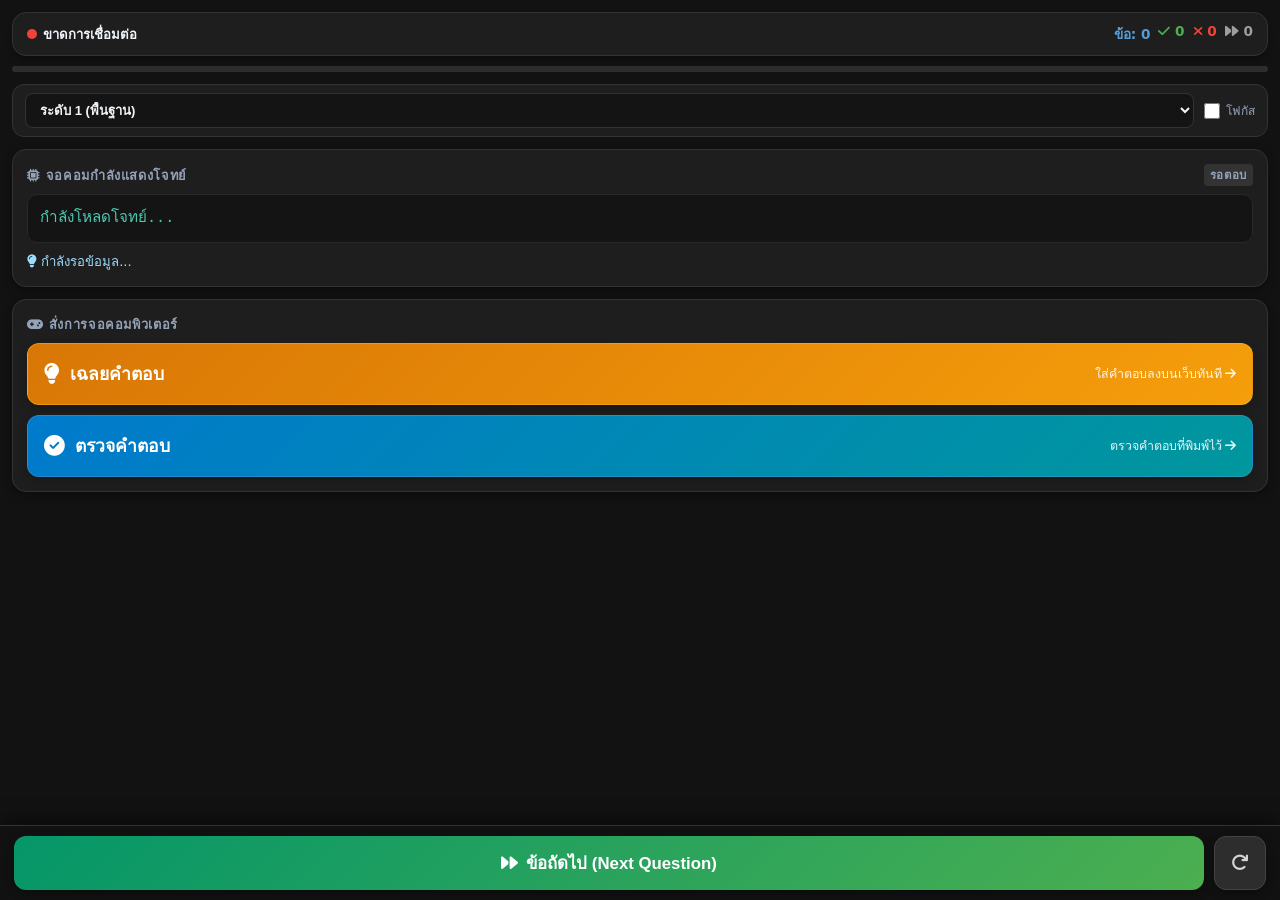
==== remote.html @ 006e248b "เพิ่มระบบโหมดการสอน (Teaching Mode) และรีโมทควบคุมผ่านมือถือ พร้อมปุ่มเฉลยคำตอบ" ====
<!DOCTYPE html>
<html lang="th">
<head>
  <meta charset="UTF-8">
  <meta name="viewport" content="width=device-width, initial-scale=1.0, maximum-scale=1.0, user-scalable=no, viewport-fit=cover">
  <title>Arduino - รีโมทครูผู้สอน</title>
  <link rel="stylesheet" href="https://cdnjs.cloudflare.com/ajax/libs/font-awesome/6.4.0/css/all.min.css">
  <style>
    :root {
      --bg-color: #121212;
      --card-bg: #1e1e1e;
      --card-border: #333333;
      --text-main: #f1f5f9;
      --text-muted: #94a3b8;
      --arduino-teal: #00979d;
      --arduino-blue: #007acc;
      --success: #4CAF50;
      --danger: #f44336;
      --warning: #ff9800;
    }

    * {
      box-sizing: border-box;
      margin: 0;
      padding: 0;
      -webkit-tap-highlight-color: transparent;
      touch-action: manipulation;
    }

    body {
      font-family: system-ui, -apple-system, BlinkMacSystemFont, 'Segoe UI', Roboto, Helvetica, Arial, sans-serif;
      background-color: var(--bg-color);
      color: var(--text-main);
      min-height: 100vh;
      display: flex;
      flex-direction: column;
      padding: 12px;
      padding-bottom: 96px; /* Space for fixed bottom action bar */
    }

    /* Top Bar */
    .top-bar {
      display: flex;
      justify-content: space-between;
      align-items: center;
      background: var(--card-bg);
      border: 1px solid var(--card-border);
      border-radius: 14px;
      padding: 10px 14px;
      margin-bottom: 10px;
      box-shadow: 0 4px 6px -1px rgba(0, 0, 0, 0.3);
    }

    .status-badge {
      display: flex;
      align-items: center;
      gap: 6px;
      font-size: 0.82rem;
      font-weight: 600;
    }

    .status-dot {
      width: 10px;
      height: 10px;
      border-radius: 50%;
      background: #888;
      transition: background 0.3s ease;
    }

    .status-dot.connected {
      background: var(--success);
      box-shadow: 0 0 8px var(--success);
      animation: pulse 2s infinite;
    }

    .status-dot.disconnected {
      background: var(--danger);
    }

    @keyframes pulse {
      0%, 100% { opacity: 1; transform: scale(1); }
      50% { opacity: 0.7; transform: scale(1.15); }
    }

    .score-summary {
      display: flex;
      gap: 8px;
      font-size: 0.85rem;
      font-weight: 700;
    }

    .score-item.total { color: #569cd6; }
    .score-item.correct { color: #4CAF50; }
    .score-item.incorrect { color: #f44336; }
    .score-item.skipped { color: #9e9e9e; }

    /* Progress bar */
    .progress-bar-container {
      width: 100%;
      height: 6px;
      background: #2d2d2d;
      border-radius: 3px;
      overflow: hidden;
      display: flex;
      margin-bottom: 12px;
    }

    .progress-fill-correct {
      background: var(--success);
      height: 100%;
      width: 0%;
      transition: width 0.3s ease;
    }

    .progress-fill-incorrect {
      background: var(--danger);
      height: 100%;
      width: 0%;
      transition: width 0.3s ease;
    }

    .progress-fill-skipped {
      background: #757575;
      height: 100%;
      width: 0%;
      transition: width 0.3s ease;
    }

    /* Settings Bar (Level + Focus) */
    .settings-bar {
      display: flex;
      align-items: center;
      gap: 10px;
      background: var(--card-bg);
      border: 1px solid var(--card-border);
      border-radius: 12px;
      padding: 8px 12px;
      margin-bottom: 12px;
    }

    .select-pill {
      flex: 1;
      background: #141414;
      border: 1px solid var(--card-border);
      color: var(--text-main);
      padding: 8px 10px;
      border-radius: 8px;
      font-size: 0.82rem;
      font-weight: 600;
      outline: none;
    }

    .focus-toggle-wrap {
      display: flex;
      align-items: center;
      gap: 6px;
      font-size: 0.75rem;
      color: var(--text-muted);
      cursor: pointer;
      user-select: none;
    }

    .focus-toggle-wrap input {
      accent-color: var(--arduino-teal);
      width: 16px;
      height: 16px;
    }

    /* Cards */
    .card {
      background: var(--card-bg);
      border: 1px solid var(--card-border);
      border-radius: 14px;
      padding: 14px;
      margin-bottom: 12px;
      box-shadow: 0 4px 10px rgba(0,0,0,0.3);
    }

    .card-header {
      display: flex;
      justify-content: space-between;
      align-items: center;
      font-size: 0.8rem;
      font-weight: 700;
      text-transform: uppercase;
      letter-spacing: 0.05em;
      color: var(--text-muted);
      margin-bottom: 8px;
    }

    /* Code Display */
    .code-box {
      font-family: 'Courier New', Courier, monospace;
      font-size: 0.95rem;
      line-height: 1.5;
      background: #141414;
      border: 1px solid #282828;
      border-radius: 10px;
      padding: 12px;
      color: #4ec9b0;
      overflow-x: auto;
      white-space: pre-wrap;
      word-break: break-word;
    }

    .hint-box {
      margin-top: 8px;
      font-size: 0.82rem;
      color: #9cdcfe;
    }

    /* Actions Card */
    .actions-grid {
      display: flex;
      flex-direction: column;
      gap: 10px;
      margin-top: 6px;
    }

    .btn-action-tile {
      border: none;
      border-radius: 12px;
      padding: 16px;
      font-size: 1.1rem;
      font-weight: 700;
      color: #ffffff;
      cursor: pointer;
      display: flex;
      align-items: center;
      justify-content: space-between;
      box-shadow: 0 4px 10px rgba(0, 0, 0, 0.2);
      transition: all 0.15s ease;
    }

    .btn-action-tile:active {
      transform: scale(0.97);
    }

    .btn-reveal {
      background: linear-gradient(135deg, #d97706, #f59e0b);
      border: 1.5px solid rgba(251, 191, 36, 0.4);
    }

    .btn-reveal:active {
      background: #b45309;
    }

    .btn-check {
      background: linear-gradient(135deg, #007acc, #00979d);
      border: 1.5px solid rgba(86, 156, 214, 0.4);
    }

    .btn-check:active {
      background: #005f9e;
    }

    .btn-action-tile .tile-title {
      display: flex;
      align-items: center;
      gap: 10px;
    }

    .btn-action-tile .tile-sub {
      font-size: 0.78rem;
      font-weight: normal;
      opacity: 0.9;
    }

    /* Fixed Bottom Action Bar */
    .bottom-bar {
      position: fixed;
      bottom: 0;
      left: 0;
      right: 0;
      background: rgba(18, 18, 18, 0.95);
      backdrop-filter: blur(12px);
      -webkit-backdrop-filter: blur(12px);
      border-top: 1px solid var(--card-border);
      padding: 10px 14px;
      display: flex;
      gap: 10px;
      z-index: 100;
      box-shadow: 0 -4px 16px rgba(0,0,0,0.5);
    }

    .action-btn {
      flex: 1;
      border: none;
      border-radius: 12px;
      padding: 14px 16px;
      font-size: 1.05rem;
      font-weight: 700;
      color: #ffffff;
      cursor: pointer;
      display: flex;
      align-items: center;
      justify-content: center;
      gap: 8px;
      box-shadow: 0 4px 10px rgba(0, 0, 0, 0.3);
      transition: all 0.15s ease;
      min-height: 52px;
    }

    .action-btn:active {
      transform: scale(0.97);
    }

    .btn-next-main {
      background: linear-gradient(135deg, #059669, #4CAF50);
      animation: pulseGlow 1.8s infinite;
    }

    .btn-restart-round {
      flex: 0 0 52px;
      background: #2d2d2d;
      color: #d4d4d4;
      border: 1px solid #444;
      padding: 0;
      font-size: 1.1rem;
    }

    @keyframes pulseGlow {
      0%, 100% { box-shadow: 0 0 12px rgba(76, 175, 80, 0.3); }
      50% { box-shadow: 0 0 20px rgba(76, 175, 80, 0.6); }
    }

    /* Toast */
    .toast {
      position: fixed;
      top: 16px;
      left: 50%;
      transform: translateX(-50%) translateY(-30px);
      background: #252526;
      border: 1px solid #3c3c3c;
      color: #fff;
      padding: 8px 18px;
      border-radius: 20px;
      font-size: 0.82rem;
      font-weight: 600;
      opacity: 0;
      pointer-events: none;
      transition: all 0.25s ease;
      z-index: 200;
      box-shadow: 0 4px 16px rgba(0,0,0,0.5);
    }

    .toast.show {
      opacity: 1;
      transform: translateX(-50%) translateY(0);
    }
  </style>
</head>
<body>

  <!-- Top Bar: Live Status & Counters -->
  <div class="top-bar">
    <div class="status-badge">
      <span id="status-dot" class="status-dot"></span>
      <span id="status-text">กำลังเชื่อมต่อ...</span>
    </div>
    <div class="score-summary">
      <span class="score-item total" id="score-total">ข้อ: 0</span>
      <span class="score-item correct" id="score-correct"><i class="fas fa-check"></i> 0</span>
      <span class="score-item incorrect" id="score-incorrect"><i class="fas fa-times"></i> 0</span>
      <span class="score-item skipped" id="score-skipped"><i class="fas fa-forward"></i> 0</span>
    </div>
  </div>

  <!-- Progress Bar -->
  <div class="progress-bar-container">
    <div id="prog-correct" class="progress-fill-correct"></div>
    <div id="prog-incorrect" class="progress-fill-incorrect"></div>
    <div id="prog-skipped" class="progress-fill-skipped"></div>
  </div>

  <!-- Settings Bar (Level + Focus) -->
  <div class="settings-bar">
    <select id="remote-level-select" class="select-pill">
      <option value="1">ระดับ 1 (พื้นฐาน)</option>
      <option value="2">ระดับ 2 (เพิ่มคำสั่ง I/O)</option>
      <option value="3">ระดับ 3 (ตัวแปร)</option>
      <option value="4">ระดับ 4 (ค่าคงที่และคณิตศาสตร์)</option>
      <option value="5">ระดับ 5 (เงื่อนไขและตัดสินใจ)</option>
      <option value="6">ระดับ 6 (การวนซ้ำ)</option>
      <option value="7">ระดับ 7 (อ่านค่าและสัญญาณอนาล็อก)</option>
      <option value="8">ระดับ 8 (การสร้างฟังก์ชัน)</option>
      <option value="9">ระดับ 9 (ตรรกะและการจัดการเวลา)</option>
      <option value="10">ระดับ 10 (อาร์เรย์และไลบรารี)</option>
    </select>
    <label class="focus-toggle-wrap">
      <input type="checkbox" id="remote-focus-toggle">
      <span>โฟกัส</span>
    </label>
  </div>

  <!-- Card 1: Question Mirror on Projector -->
  <div class="card">
    <div class="card-header">
      <span id="question-card-title"><i class="fas fa-microchip me-1"></i> จอคอมกำลังแสดงโจทย์</span>
      <span id="status-label" class="badge" style="font-size: 0.72rem; padding: 2px 6px; border-radius: 4px; background: #333;">รอตอบ</span>
    </div>
    <div class="code-box" id="remote-code-preview">กำลังโหลดโจทย์...</div>
    <div class="hint-box" id="remote-hint"><i class="fas fa-lightbulb text-warning me-1"></i> กำลังรอข้อมูล...</div>
  </div>

  <!-- Card 2: Quick Action Controls -->
  <div class="card">
    <div class="card-header">
      <span><i class="fas fa-gamepad me-1"></i> สั่งการจอคอมพิวเตอร์</span>
    </div>
    <div class="actions-grid">
      <!-- Reveal Button: Puts answer onto web directly -->
      <button id="btn-reveal-action" class="btn-action-tile btn-reveal">
        <div class="tile-title">
          <i class="fas fa-lightbulb" style="font-size: 1.3rem;"></i>
          <span>เฉลยคำตอบ</span>
        </div>
        <div class="tile-sub">ใส่คำตอบลงบนเว็บทันที <i class="fas fa-arrow-right"></i></div>
      </button>

      <!-- Check Button: Checks current input on PC -->
      <button id="btn-check-action" class="btn-action-tile btn-check">
        <div class="tile-title">
          <i class="fas fa-check-circle" style="font-size: 1.3rem;"></i>
          <span>ตรวจคำตอบ</span>
        </div>
        <div class="tile-sub">ตรวจคำตอบที่พิมพ์ไว้ <i class="fas fa-arrow-right"></i></div>
      </button>
    </div>
  </div>

  <!-- Fixed Bottom Bar: Next / Reset -->
  <div class="bottom-bar">
    <button id="btn-next-action" class="action-btn btn-next-main">
      <i class="fas fa-forward"></i> ข้อถัดไป (Next Question)
    </button>
    <button id="btn-restart-game" class="action-btn btn-restart-round" title="เริ่มใหม่ (Reset Score)">
      <i class="fas fa-redo"></i>
    </button>
  </div>

  <div id="toast" class="toast">คำสั่งถูกส่งแล้ว</div>

  <script>
    let evtSource = null;
    let currentState = null;

    const statusDot = document.getElementById("status-dot");
    const statusText = document.getElementById("status-text");
    const scoreTotal = document.getElementById("score-total");
    const scoreCorrect = document.getElementById("score-correct");
    const scoreIncorrect = document.getElementById("score-incorrect");
    const scoreSkipped = document.getElementById("score-skipped");
    const progCorrect = document.getElementById("prog-correct");
    const progIncorrect = document.getElementById("prog-incorrect");
    const progSkipped = document.getElementById("prog-skipped");

    const remoteLevelSelect = document.getElementById("remote-level-select");
    const remoteFocusToggle = document.getElementById("remote-focus-toggle");

    const statusLabel = document.getElementById("status-label");
    const remoteCodePreview = document.getElementById("remote-code-preview");
    const remoteHint = document.getElementById("remote-hint");

    const btnRevealAction = document.getElementById("btn-reveal-action");
    const btnCheckAction = document.getElementById("btn-check-action");
    const btnNextAction = document.getElementById("btn-next-action");
    const btnRestartGame = document.getElementById("btn-restart-game");

    const toast = document.getElementById("toast");

    function showToast(msg) {
      toast.textContent = msg;
      toast.classList.add("show");
      setTimeout(() => toast.classList.remove("show"), 1400);
    }

    function vibrate() {
      if ("vibrate" in navigator) {
        try { navigator.vibrate(35); } catch(e){}
      }
    }

    async function sendAction(action, target, value) {
      vibrate();
      try {
        await fetch("/api/action", {
          method: "POST",
          headers: { "Content-Type": "application/json" },
          body: JSON.stringify({ action, target, value })
        });
      } catch (err) {
        console.error("Failed to send action:", err);
      }
    }

    function connectSSE() {
      if (evtSource) evtSource.close();

      statusDot.className = "status-dot";
      statusText.textContent = "กำลังเชื่อมต่อ...";

      evtSource = new EventSource("/api/events");

      evtSource.onopen = () => {
        statusDot.className = "status-dot connected";
        statusText.textContent = "เชื่อมต่อคอมแล้ว";
        sendAction("request_state");
      };

      evtSource.onerror = () => {
        statusDot.className = "status-dot disconnected";
        statusText.textContent = "ขาดการเชื่อมต่อ";
        evtSource.close();
        setTimeout(connectSSE, 3000);
      };

      evtSource.onmessage = (event) => {
        try {
          const data = JSON.parse(event.data);
          if ((data.type === "state" || data.type === "init") && data.state) {
            updateUI(data.state);
          }
        } catch (err) {
          console.error("Error parsing SSE:", err);
        }
      };
    }

    async function fetchInitialState() {
      try {
        const res = await fetch("/api/state");
        if (res.ok) {
          const state = await res.json();
          if (state && Object.keys(state).length > 0) {
            updateUI(state);
          }
        }
      } catch (e) {}
    }

    function updateUI(state) {
      currentState = state;

      // Counters
      const correct = state.scoreCorrect || 0;
      const incorrect = state.scoreIncorrect || 0;
      const skipped = state.scoreSkipped || 0;
      const total = state.totalQuestions !== undefined ? state.totalQuestions : (correct + incorrect + skipped);

      scoreTotal.textContent = `ข้อ: ${total}`;
      scoreCorrect.innerHTML = `<i class="fas fa-check"></i> ${correct}`;
      scoreIncorrect.innerHTML = `<i class="fas fa-times"></i> ${incorrect}`;
      if (scoreSkipped) scoreSkipped.innerHTML = `<i class="fas fa-forward"></i> ${skipped}`;

      const totalCount = correct + incorrect + skipped;
      if (totalCount > 0) {
        progCorrect.style.width = (correct / totalCount * 100) + "%";
        progIncorrect.style.width = (incorrect / totalCount * 100) + "%";
        if (progSkipped) progSkipped.style.width = (skipped / totalCount * 100) + "%";
      } else {
        progCorrect.style.width = "0%";
        progIncorrect.style.width = "0%";
        if (progSkipped) progSkipped.style.width = "0%";
      }

      // Level & Focus
      if (remoteLevelSelect && state.level && remoteLevelSelect.value !== state.level) {
        remoteLevelSelect.value = state.level;
      }
      if (remoteFocusToggle && state.focus !== undefined) {
        remoteFocusToggle.checked = Boolean(state.focus);
      }

      // Code preview
      const qText = state.questionText || "(กำลังเตรียมโจทย์)";
      remoteCodePreview.textContent = qText;

      // Hint
      const hint = state.hint || "";
      remoteHint.innerHTML = hint ? `<i class="fas fa-lightbulb text-warning me-1"></i> คำใบ้: ${hint}` : "";

      // Status
      const status = state.status || "unattempted";
      if (status === "correct") {
        statusLabel.style.background = "#4CAF50";
        statusLabel.textContent = "เฉลย/ตอบถูก ✅";
      } else if (status === "wrong") {
        statusLabel.style.background = "#f44336";
        statusLabel.textContent = "ตอบผิด ❌";
      } else {
        statusLabel.style.background = "#333";
        statusLabel.textContent = "รอตอบ...";
      }
    }

    // Reveal Button -> Puts answer directly into the website input!
    btnRevealAction.addEventListener("click", () => {
      sendAction("click", "reveal-btn");
      showToast("ใส่คำตอบลงบนเว็บแล้ว");
    });

    // Check Button -> Checks the answer on the website
    btnCheckAction.addEventListener("click", () => {
      sendAction("click", "check-btn");
      showToast("ตรวจคำตอบแล้ว");
    });

    // Next Question Button
    btnNextAction.addEventListener("click", () => {
      sendAction("click", "next-btn");
      showToast("สุ่มข้อถัดไปแล้ว");
    });

    // Restart game
    btnRestartGame.addEventListener("click", () => {
      if (confirm("ต้องการเริ่มใหม่และรีเซ็ตคะแนนใช่หรือไม่?")) {
        sendAction("click", "restart_game");
        showToast("รีเซ็ตคะแนนแล้ว");
      }
    });

    // Level change
    remoteLevelSelect.addEventListener("change", (e) => {
      sendAction("set_level", null, e.target.value);
      showToast("เปลี่ยนระดับ: " + e.target.value);
    });

    // Focus toggle
    remoteFocusToggle.addEventListener("change", () => {
      sendAction("toggle_focus");
      showToast("สลับโฟกัสระดับ");
    });

    // Screen WakeLock
    let wakeLock = null;
    async function requestWakeLock() {
      if ("wakeLock" in navigator) {
        try { wakeLock = await navigator.wakeLock.request("screen"); } catch(e){}
      }
    }
    document.addEventListener("visibilitychange", () => {
      if (document.visibilityState === "visible") requestWakeLock();
    });
    window.addEventListener("click", () => {
      if (!wakeLock) requestWakeLock();
    }, { once: true });

    // Initial setup
    fetchInitialState();
    connectSSE();
  </script>
</body>
</html>
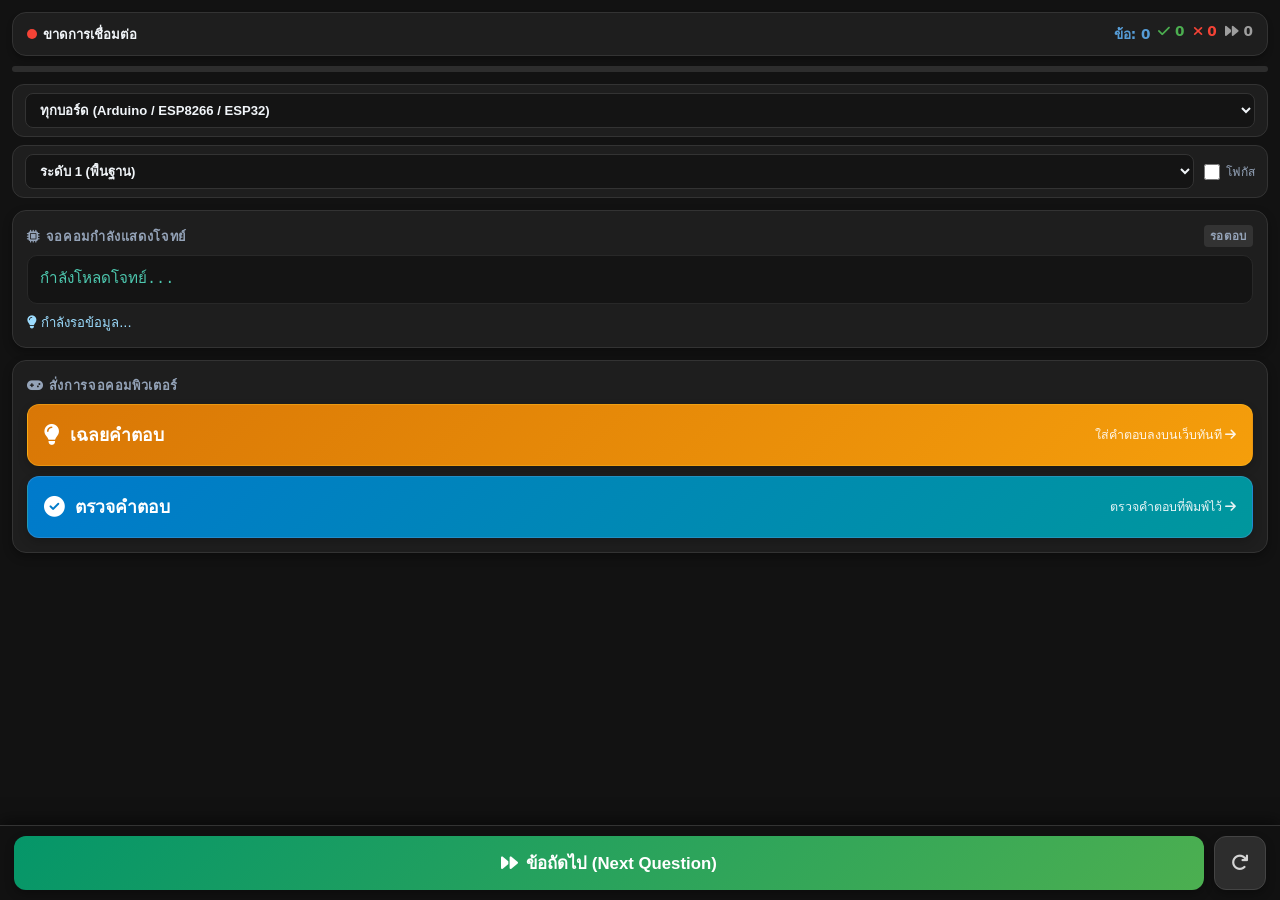
==== commit 9dca36e9: "เปลี่ยนชื่อเป็น Arduino-ESP-Master และเพิ่มตัวเลือกบอร์ด Arduino / ESP8266 / ESP32" ====
--- a/remote.html
+++ b/remote.html
@@ -3,7 +3,7 @@
 <head>
   <meta charset="UTF-8">
   <meta name="viewport" content="width=device-width, initial-scale=1.0, maximum-scale=1.0, user-scalable=no, viewport-fit=cover">
-  <title>Arduino - รีโมทครูผู้สอน</title>
+  <title>Arduino-ESP-Master - รีโมทครูผู้สอน</title>
   <link rel="stylesheet" href="https://cdnjs.cloudflare.com/ajax/libs/font-awesome/6.4.0/css/all.min.css">
   <style>
     :root {
@@ -373,7 +373,16 @@
     <div id="prog-skipped" class="progress-fill-skipped"></div>
   </div>
 
-  <!-- Settings Bar (Level + Focus) -->
+  <!-- Settings Bar (Board + Level + Focus) -->
+  <div class="settings-bar" style="margin-bottom: 8px;">
+    <select id="remote-board-select" class="select-pill">
+      <option value="all">ทุกบอร์ด (Arduino / ESP8266 / ESP32)</option>
+      <option value="arduino">Arduino (Uno / Nano)</option>
+      <option value="esp8266">ESP8266 (NodeMCU / Wemos)</option>
+      <option value="esp32">ESP32</option>
+    </select>
+  </div>
+
   <div class="settings-bar">
     <select id="remote-level-select" class="select-pill">
       <option value="1">ระดับ 1 (พื้นฐาน)</option>
@@ -455,6 +464,7 @@
     const progIncorrect = document.getElementById("prog-incorrect");
     const progSkipped = document.getElementById("prog-skipped");
 
+    const remoteBoardSelect = document.getElementById("remote-board-select");
     const remoteLevelSelect = document.getElementById("remote-level-select");
     const remoteFocusToggle = document.getElementById("remote-focus-toggle");
 
@@ -564,7 +574,10 @@
         if (progSkipped) progSkipped.style.width = "0%";
       }
 
-      // Level & Focus
+      // Board, Level & Focus
+      if (remoteBoardSelect && state.board && remoteBoardSelect.value !== state.board) {
+        remoteBoardSelect.value = state.board;
+      }
       if (remoteLevelSelect && state.level && remoteLevelSelect.value !== state.level) {
         remoteLevelSelect.value = state.level;
       }
@@ -620,6 +633,13 @@
       }
     });
 
+    // Board change
+    remoteBoardSelect.addEventListener("change", (e) => {
+      const label = e.target.options[e.target.selectedIndex].text;
+      sendAction("set_board", null, e.target.value);
+      showToast("เปลี่ยนบอร์ด: " + label);
+    });
+
     // Level change
     remoteLevelSelect.addEventListener("change", (e) => {
       sendAction("set_level", null, e.target.value);
